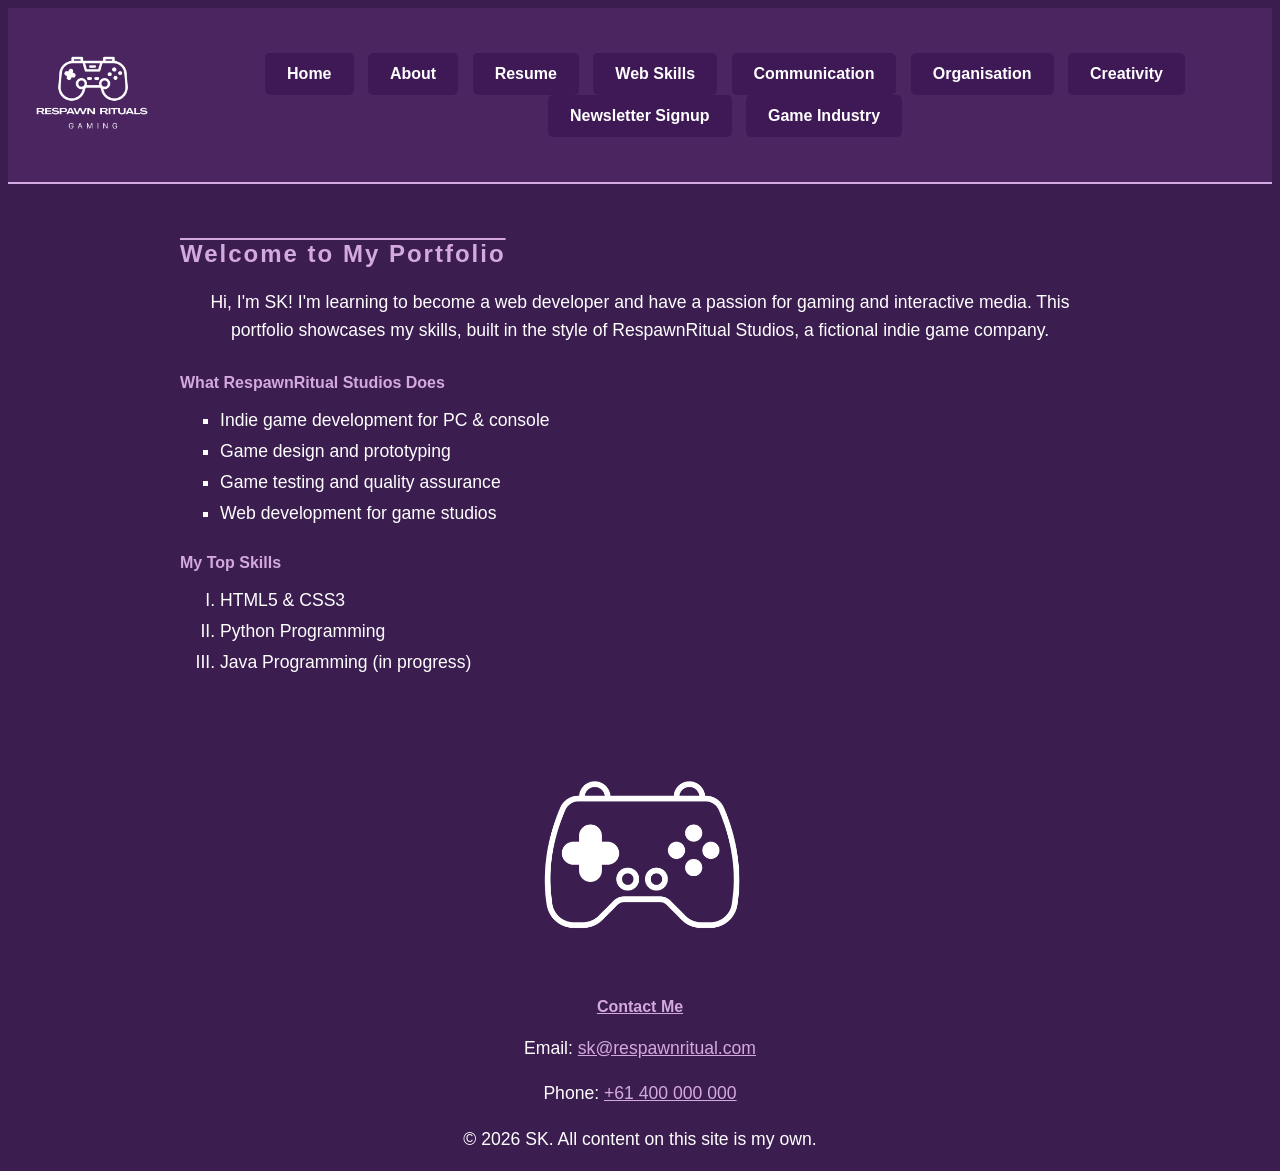
==== SK_PORTFOLIO_A4/index.html @ 528d15f7 "Add files via upload" ====
<!DOCTYPE html>
<html lang="en">

    <head>
        <!-- Portfolio Homepage | Author: SK | Date: April 2026 -->

        <meta charset="UTF-8">
        <meta name="viewport" content="width=device-width, initial-scale=1.0">
        <title>SK Portfolio | RespawnRituals Studios</title>
        <link rel="stylesheet" href="css/portfolio.css">
        <link rel="icon" type="image/x-icon" href="favicon.ico">

    </head>

    <body>

        <!-- Header with logo and nav -->
        <header>
            <div id="logo">
                <img src="images/Respawn_Rituals.png" alt="RespawnRitual Studios Logo">
            </div>
            <nav>
                <a href="index.html">Home</a>
                <a href="sk_A4_about.html">About</a>
                <a href="sk_A4_resume.html">Resume</a>
                <a href="javascriptPage.html">Web Skills</a>
                <a href="sk_A4_communication.html">Communication</a>
                <a href="sk_A4_organisation.html">Organisation</a>
                <a href="sk_A4_creativity.html">Creativity</a>
                <a href="newsletter.html">Newsletter Signup</a>
                <a href="https://www.igda.org" target="_blank">Game Industry</a>
            </nav>
        </header>


        <!-- Main content section -->
        <div id="main-content">

            <!-- Page heading -->
            <h1 class="align-left">Welcome to My Portfolio</h1>

            <!-- Introduction paragraph with inline style -->
            <p class="align-center">
                Hi, I'm SK! I'm learning to become a web developer and have a passion for gaming and interactive media. 
                This portfolio showcases my skills, built in the style of 
                <span>RespawnRitual Studios</span>, a fictional indie game company.
            </p>

            <!-- Unordered list - bullet type changed to square via CSS -->
            <h2>What RespawnRitual Studios Does</h2>
            <ul>
                <li>Indie game development for PC &amp; console</li>
                <li>Game design and prototyping</li>
                <li>Game testing and quality assurance</li>
                <li>Web development for game studios</li>
            </ul>

            <!-- Ordered list - numbers changed to Roman numerals via CSS -->
            <h2>My Top Skills</h2>
            <ol>
                <li>HTML5 &amp; CSS3</li>
                <li>Python Programming</li>
                <li>Java Programming (in progress)</li>
            </ol>

        </div>

        <!-- Featured image -->
        <div class="featured-image">
            <img src="images/home_page_img.png" alt="RespawnRitual Studios game artwork">
        </div>
            
        <!-- Contact section -->
        <footer class="align-center">
            <h3>Contact Me</h3>
            <p>Email: <a href="mailto:sk@respawnritual.com">sk@respawnritual.com</a></p>
            <p>Phone: <a href="tel:+61400000000">+61 400 000 000</a></p>
            <p>&copy; 2026 SK. All content on this site is my own.</p>
        </footer>

    </body>

</html>
---- SK_PORTFOLIO_A4/css/portfolio.css ----
/* Portfolio Website Stylesheet | Author: SK | Date: April 2026 */

/* ==================== COLOUR VARIABLES ==================== */
/* Change these values to update colours across the whole site */
:root {
    --colour-primary: #3f1955;    /* dark purple - buttons, borders */
    --colour-dark: #4a2560;       /* darker purple - nav background */
    --colour-header: #4a2560;     /* header background */
    --colour-border: #d4a8e0;     /* light pink border */
    --colour-body: #3b1d50;       /* page background */
    --colour-text: #ffffff;       /* white text */
    --colour-accent: #d4a8e0;     /* light pink - headings and hover */
}

/* ==================== GLOBAL STYLES ==================== */
* {
    box-sizing: border-box;
}

a {
    color: var(--colour-accent);
}

body {
    background-color: var(--colour-body);
    font-family: Georgia, Arial, Verdana, sans-serif;
}

/* ==================== LAYOUT ==================== */
#main-content {
    padding: 40px;
    max-width: 1000px;
    margin: 0 auto;
}

/* ==================== HEADER ==================== */
header {
    display: flex;
    align-items: center;
    background-color: var(--colour-header);
    border-bottom: 2px solid var(--colour-border);
    padding: 10px;
}

#logo img {
    width: 150px;
    margin-right: 20px;
}

header nav {
    flex: 1;
    text-align: center;
}

/* ==================== NAVIGATION ==================== */
nav {
    background-color: transparent;
    padding: 15px;
    text-align: center;
}

/* Style nav links as buttons */
nav a {
    display: inline-block;
    background-color: var(--colour-primary);
    color: #ffffff;
    text-decoration: none;
    padding: 10px 20px;
    margin: 0 5px;
    border-radius: 5px;
    font-weight: bold;
    border: 2px solid var(--colour-primary);
}

/* Hover effect */
nav a:hover {
    background-color: var(--colour-dark);
    color: var(--colour-accent);
    border: 2px solid var(--colour-accent);
}

/* ==================== HEADINGS ==================== */
h1 {
    color: var(--colour-accent);
    font-size: 1.5em;
    font-weight: bold;
    text-decoration: overline;
    letter-spacing: 2px;
    margin-bottom: 20px;
}

h2 {
    color: var(--colour-accent);
    font-size: medium;
    margin-top: 30px;
    margin-bottom: 15px;
}

h3 {
    color: var(--colour-accent);
    text-decoration: underline;
    font-size: medium;
}

/* ==================== TEXT ==================== */
p {
    color: var(--colour-text);
    font-size: 1.1em;
    line-height: 1.6;
}

/* ==================== LISTS ==================== */
ul {
    list-style-type: square;
}

ol {
    list-style: upper-roman;
}

ul, ol {
    color: var(--colour-text);
    font-size: 1.1em;
}

li {
    margin-bottom: 10px;
}

.lists-container {
    display: flex;
    gap: 40px;
}

.list-column {
    flex: 1;
    text-align: left;
}

/* ==================== TABLE ==================== */
table {
  font-family: Georgia, Arial, Helvetica, sans-serif;
  color: #ffffff;
  border-collapse: collapse;
  width: 100%;
}

th {
  padding-top: 12px;
  padding-bottom: 12px;
  text-align: left;
  background-color: #d4a8e0;
  color: rgb(6, 0, 8);
}

tr:nth-child(even) {
    background-color: #3b1d50;
}

td, th {
  border: 1px solid #ce85e3;
  padding: 8px;
}

/* ==================== IMAGES ==================== */
.featured-image {
    text-align: center;
    margin: 20px 0;
}

.featured-image img {
    max-width: 20%;
    height: auto;
}

.skills-container {
    display: flex;
    gap: 40px;
    align-items: flex-start;
}

.skills-container img {
    width: 50%;
    margin-top: 20px;
}

.skills-content {
    flex: 1;
}

/* ==================== UTILITY CLASSES ==================== */
.align-left { text-align: left; }
.align-center { text-align: center; }
.align-right { text-align: right; }
.highlight { font-weight: bold; }

/* ==================== PRINT STYLES ==================== */
@media print {
    nav {
        display: none;
    }

    body {
        background-color: white;
        color: black;
    }

    p, li {
        font-size: 14pt;
    }

    * {
        background-color: transparent !important;
        color: black !important;
    }

    nav a {
        display: none !important;
    }

    .featured-image {
        display: none;
    }
}
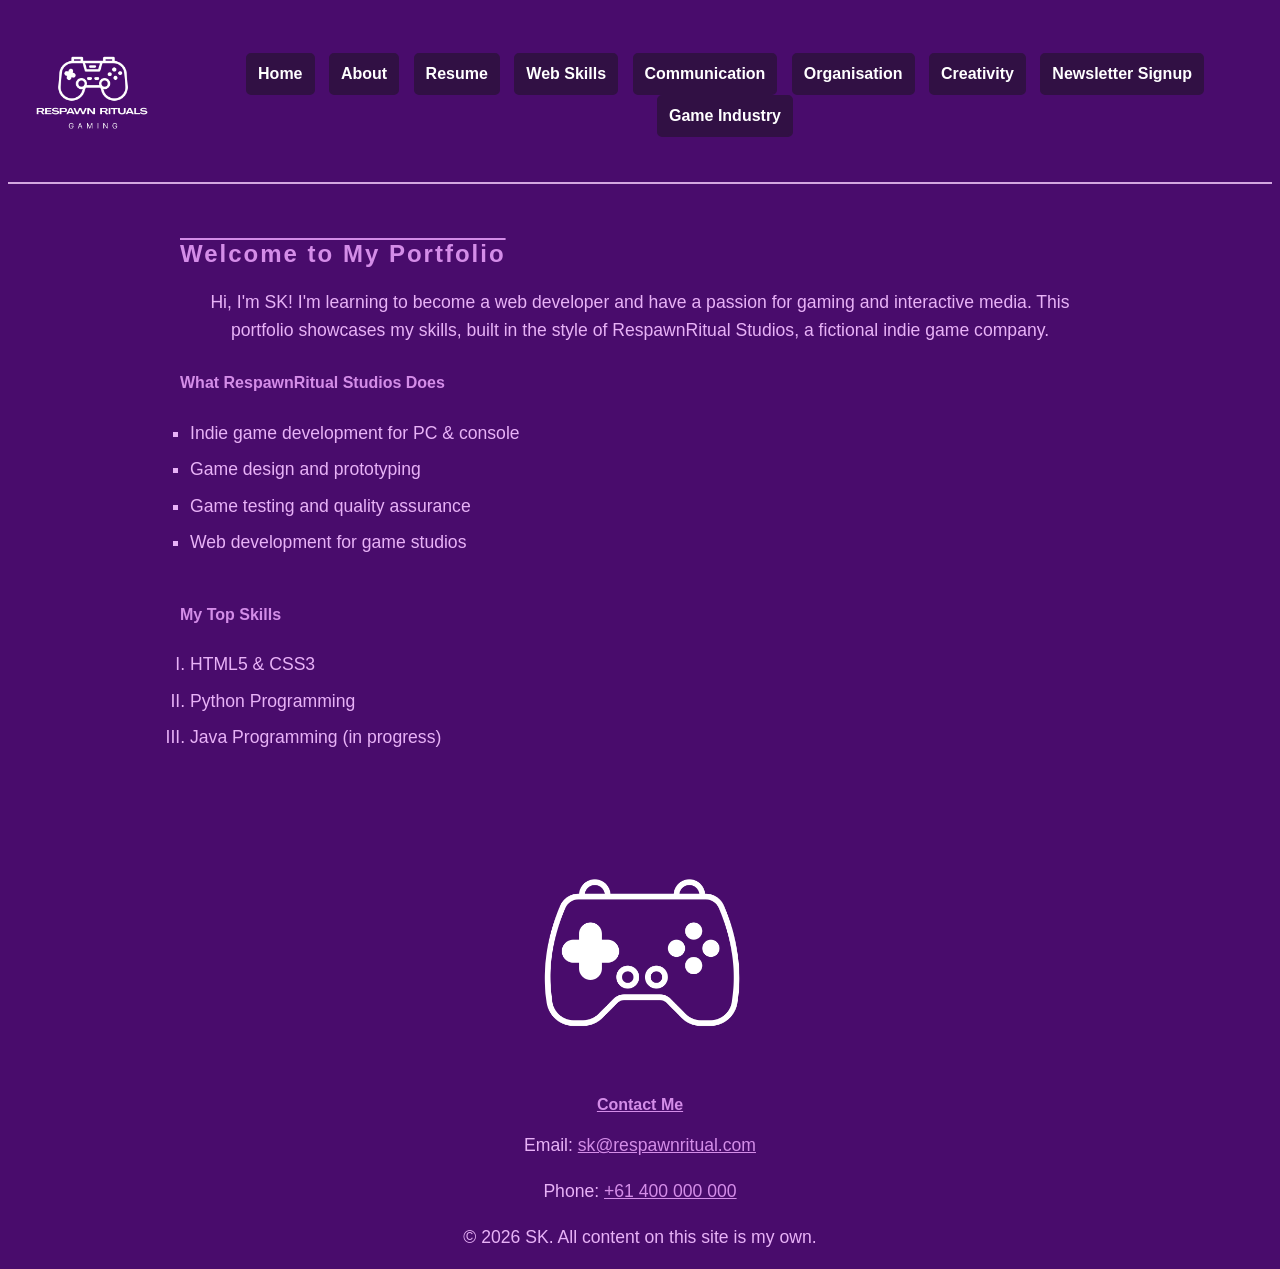
==== commit a3e945b0: "Add files via upload" ====
--- a/SK_PORTFOLIO_A4/index.html
+++ b/SK_PORTFOLIO_A4/index.html
@@ -2,7 +2,7 @@
 <html lang="en">
 
     <head>
-        <!-- Portfolio Homepage | Author: SK | Date: April 2026 -->
+        <!-- Portfolio Homepage | Author: SK | Date: May/June 2026 -->
 
         <meta charset="UTF-8">
         <meta name="viewport" content="width=device-width, initial-scale=1.0">
@@ -23,7 +23,7 @@
                 <a href="index.html">Home</a>
                 <a href="sk_A4_about.html">About</a>
                 <a href="sk_A4_resume.html">Resume</a>
-                <a href="javascriptPage.html">Web Skills</a>
+                <a href="javascriptpage.html">Web Skills</a>
                 <a href="sk_A4_communication.html">Communication</a>
                 <a href="sk_A4_organisation.html">Organisation</a>
                 <a href="sk_A4_creativity.html">Creativity</a>
--- a/SK_PORTFOLIO_A4/css/portfolio.css
+++ b/SK_PORTFOLIO_A4/css/portfolio.css
@@ -1,15 +1,15 @@
-/* Portfolio Website Stylesheet | Author: SK | Date: April 2026 */
+/* Portfolio Website Stylesheet | Author: SK | Date: May/June 2026 */
 
 /* ==================== COLOUR VARIABLES ==================== */
 /* Change these values to update colours across the whole site */
 :root {
-    --colour-primary: #3f1955;    /* dark purple - buttons, borders */
-    --colour-dark: #4a2560;       /* darker purple - nav background */
-    --colour-header: #4a2560;     /* header background */
-    --colour-border: #d4a8e0;     /* light pink border */
-    --colour-body: #3b1d50;       /* page background */
-    --colour-text: #ffffff;       /* white text */
-    --colour-accent: #d4a8e0;     /* light pink - headings and hover */
+    --colour-primary: #311044;    /* deep purple - nav buttons, form background, input background */
+    --colour-dark: #36104d;       /* mid purple - nav button hover background */
+    --colour-header: #490c6c;     /* bright purple - header and textarea background */
+    --colour-border: #d4a8e0;     /* light lilac - all borders (header, inputs, form, fieldset) */
+    --colour-body: #490c6c;       /* bright purple - page background (matches header) */
+    --colour-text: #e8b2f7;       /* light lavender - body text (paragraphs and lists) */
+    --colour-accent: #d48de8;     /* light lilac - headings, nav hover text, links */
 }
 
 /* ==================== GLOBAL STYLES ==================== */
@@ -65,7 +65,7 @@
     background-color: var(--colour-primary);
     color: #ffffff;
     text-decoration: none;
-    padding: 10px 20px;
+    padding: 10px 10px;
     margin: 0 5px;
     border-radius: 5px;
     font-weight: bold;
@@ -121,10 +121,12 @@
 ul, ol {
     color: var(--colour-text);
     font-size: 1.1em;
+    padding: 10px;
 }
 
 li {
     margin-bottom: 10px;
+    line-height: 1.5;
 }
 
 .lists-container {
@@ -139,27 +141,99 @@
 
 /* ==================== TABLE ==================== */
 table {
-  font-family: Georgia, Arial, Helvetica, sans-serif;
-  color: #ffffff;
-  border-collapse: collapse;
-  width: 100%;
+    font-family: Georgia, Arial, Helvetica, sans-serif;
+    color: var(--colour-text);
+    border-collapse: collapse;
+    width: 100%;
 }
 
 th {
-  padding-top: 12px;
-  padding-bottom: 12px;
-  text-align: left;
-  background-color: #d4a8e0;
-  color: rgb(6, 0, 8);
+    padding-top: 12px;
+    padding-bottom: 12px;
+    text-align: left;
+    background-color: var(--colour-accent);
+    color: var(--colour-primary);
 }
 
 tr:nth-child(even) {
-    background-color: #3b1d50;
+    background-color: var(--colour-primary);
 }
 
 td, th {
-  border: 1px solid #ce85e3;
-  padding: 8px;
+    border: 1px solid var(--colour-border);
+    padding: 8px;
+}
+
+/* ==================== FORM ==================== */
+input[type="text"],
+input[type="email"] {
+    background-color: var(--colour-primary);
+    color: var(--colour-text);
+    padding: 10px;
+    border: 1px solid var(--colour-border);
+    border-radius: 5px;
+    width: 100%;
+    margin-bottom: 15px;
+}
+
+form {
+    border: 1px solid var(--colour-border);
+    border-radius: 5px;
+    padding: 30px;
+    background-color: var(--colour-primary);
+    font-family: Georgia, Arial, Helvetica, sans-serif;
+}
+
+form label {
+    color: var(--colour-text);
+}
+
+form p {
+    margin-bottom: 5px;
+}
+
+textarea {
+    background-color: var(--colour-primary);
+    color: var(--colour-text);
+    padding: 10px;
+    border: none;
+    border-radius: 5px;
+    width: 100%;
+}
+
+button {
+    display: inline-block;
+    background-color: var(--colour-primary);
+    color: var(--colour-accent);
+    text-decoration: none;
+    padding: 10px 20px;
+    margin: 0 5px;
+    border-radius: 5px;
+    font-weight: bold;
+    border: 2px solid var(--colour-border);
+}
+
+button:hover {
+    background-color: var(--colour-dark);
+    color: var(--colour-accent);
+    border: 2px solid var(--colour-accent);
+}
+
+fieldset {
+    border: 1px solid var(--colour-border);
+    border-radius: 5px;
+    padding: 15px;
+    margin: 15px 0;
+    accent-color: var(--colour-accent);
+}
+
+fieldset label {
+    color: var(--colour-text);
+}
+
+legend {
+    color: var(--colour-text);
+    padding: 0 5px;
 }
 
 /* ==================== IMAGES ==================== */
@@ -194,6 +268,23 @@
 .align-right { text-align: right; }
 .highlight { font-weight: bold; }
 
+/* ==================== RESPONSIVE STYLES ==================== */
+@media screen and (max-width: 1024px) {
+    nav a {
+        padding: 8px 12px;
+        font-size: 0.9em;
+        margin: 2px 4px;
+    }
+}
+
+@media screen and (max-width: 768px) {
+    nav a {
+        padding: 6px 10px;
+        font-size: 0.85em;
+        margin: 2px 3px;
+    }
+}
+
 /* ==================== PRINT STYLES ==================== */
 @media print {
     nav {
